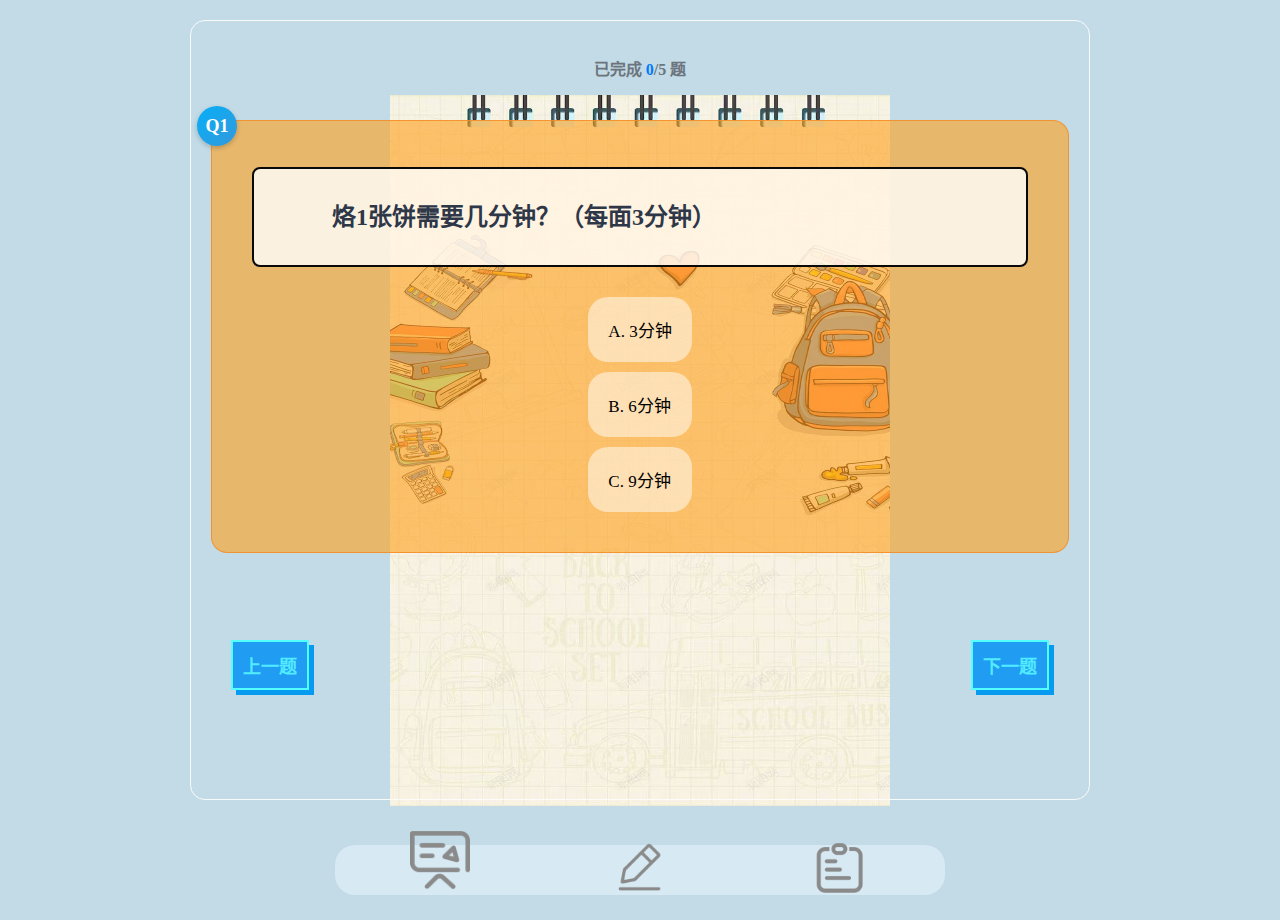
==== index.html @ 46b82601 "Add files via upload" ====
<!-- classroom.html -->
<!DOCTYPE html>
<html lang="zh-CN">
<head>
    <meta charset="UTF-8">
    <meta name="viewport" content="width=device-width, initial-scale=1.0">
    <title>课堂练习-烙饼问题</title>
    <link rel="stylesheet" href="test.css">
    <link rel="stylesheet" href="classroom.css">
    <link rel="stylesheet" href="nav.css">
    <!-- <link rel="stylesheet" href="https://cdnjs.cloudflare.com/ajax/libs/font-awesome/5.15.4/css/all.min.css">
</head> -->
<body>
    <div class="quiz-container">
        <div class="progress-info">
            已完成 <span id="progress-count">0</span>/5 题
        </div>
        
        <div class="question-container" id="classroom-questions">
            <!-- 题目1 -->
            <div class="question-page active">
                <div class="question-content">
                    <span class="question-number3">Q1</span>
                    <p class="question-text">
                        烙1张饼需要几分钟？（每面3分钟）
                    </p>
                    <div class="options-container1">
                        <ul class="options">
                            <li class="option option-a">
                                <input type="radio" name="q1" value="A" id="q1a">
                                <label for="q1a">A. 3分钟</label>
                            </li>
                            <li class="option option-b">
                                <input type="radio" name="q1" value="B" id="q1b">
                                <label for="q1b">B. 6分钟</label>
                            </li>
                            <li class="option option-c">
                                <input type="radio" name="q1" value="C" id="q1c">
                                <label for="q1c">C. 9分钟</label>
                            </li>
                        </ul>
                    </div>
                </div>
            </div>

            <!-- 题目2 -->
            <div class="question-page">
                <div class="question-content">
                    <span class="question-number3">Q2</span>
                    <p class="question-text">
                        锅1次最多烙2张饼，每面3分钟，问烙3张饼最少需要多久？
                    </p>
                    <div class="options-container1">
                        <ul class="options">
                            <li class="option option-a">
                                <input type="radio" name="q2" value="A" id="q2a">
                                <label for="q2a">A. 6分钟</label>
                            </li>
                            <li class="option option-b">
                                <input type="radio" name="q2" value="B" id="q2b">
                                <label for="q2b">B. 9分钟</label>
                            </li>
                            <li class="option option-c">
                                <input type="radio" name="q2" value="C" id="q2c">
                                <label for="q2c">C. 12分钟</label>
                            </li>
                        </ul>
                    </div>
                </div>
            </div>

            <!-- 题目3 -->
            <div class="question-page">
                <div class="question-content">
                    <span class="question-number3">Q3</span>
                    <p class="question-text">
                        锅1次最多烙2张饼，每面3分钟，问烙5张饼最少需要多久？
                    </p>
                    <div class="options-container1">
                        <ul class="options">
                            <li class="option option-a">
                                <input type="radio" name="q3" value="A" id="q3a">
                                <label for="q3a">A. 15分钟</label>
                            </li>
                            <li class="option option-b">
                                <input type="radio" name="q3" value="B" id="q3b">
                                <label for="q3b">B. 18分钟</label>
                            </li>
                            <li class="option option-c">
                                <input type="radio" name="q3" value="C" id="q3c">
                                <label for="q3c">C. 30分钟</label>
                            </li>
                        </ul>
                    </div>
                </div>
            </div>

            <!-- 题目4 -->
            <div class="question-page">
                <div class="question-content">
                    <span class="question-number3">Q4</span>
                    <p class="question-text">
                        锅1次最多烙2张饼，每面3分钟，问烙6张饼最少需要多久？
                    </p>
                    <div class="options-container1">
                        <ul class="options">
                            <li class="option option-a">
                                <input type="radio" name="q4" value="A" id="q4a">
                                <label for="q4a">A. 15分钟</label>
                            </li>
                            <li class="option option-b">
                                <input type="radio" name="q4" value="B" id="q4b">
                                <label for="q4b">B. 18分钟</label>
                            </li>
                            <li class="option option-c">
                                <input type="radio" name="q4" value="C" id="q4c">
                                <label for="q4c">C. 36分钟</label>
                            </li>
                        </ul>
                    </div>
                </div>
            </div>
            <!-- 题目5 -->
            <div class="question-page">
                <div class="question-content">
                    <span class="question-number3">Q5</span>
                    <p class="question-text">
                        福建舰上有2条电磁弹射轨道，可同时弹射2架飞机。现需起飞9架飞机，每架飞机准备时间10分钟，弹射时间1分钟，最短用时多少?
                    </p>
                    <div class="options-container1">
                        <ul class="options">
                            <li class="option option-a">
                                <input type="radio" name="q5" value="A" id="q5a">
                                <label for="q5a">A. 60分钟</label>
                            </li>
                            <li class="option option-b">
                                <input type="radio" name="q5" value="B" id="q5b">
                                <label for="q5b">B. 80分钟</label>
                            </li>
                            <li class="option option-c">
                                <input type="radio" name="q5" value="C" id="q5c">
                                <label for="q5c">C. 90分钟</label>
                            </li>
                        </ul>
                    </div>
                </div>
            </div>
            <div class="button-controls">
                <button class="prev-btn">上一题</button>
                <button class="next-btn">下一题</button>
            </div>
        </div>

        

        <!-- 完成提示层 -->
        <div class="complete-layer">
            <h2>课堂练习完成！继续学习进步吧！</h2>
            <button id="goto-homework">继续课后练习</button>
        </div>
    </div>
    <nav class="nav">
        <div class="nav-item ">
            <a href="index.html">
                <img src="img/课堂.png" class="nav__image">
            </a>
        </div>
        <div class="nav-item">
            <a href="test.html">
                <img src="img/随机练习.png" class="nav__image">
            </a>
        </div>
        <div class="nav-item">
            <a href="review.html">
                <img src="img/练习报告.png" class="nav__image">
            </a>
        </div>
        <div class="nav-overlay"></div>
    </nav>
    
    <script>
        // 移除动态加载导航的代码，因为我们已经直接在HTML中添加了导航结构
        // 设置当前激活状态
        // document.addEventListener('DOMContentLoaded', function() {
        //     const currentPage = window.location.pathname.split('/').pop();
        //     document.querySelectorAll('.nav-item').forEach(link => {
        //         if(link.getAttribute('href') === currentPage || 
        //            (currentPage === '' && link.getAttribute('href') === 'index.html')) {
        //             link.classList.add('active');
        //         }
        //     });
        // });
        // 通用导航逻辑
document.addEventListener("DOMContentLoaded", function () {
  const navItems = document.querySelectorAll(".nav-item");
  const overlay = document.querySelector(".nav-overlay");
  
  // 初始化激活状态
  setActiveByUrl();
  updateOverlayPosition();

  navItems.forEach(item => {
    item.addEventListener("click", function(e) {
      e.preventDefault();
      const targetPage = this.querySelector('a').href;
      
      // 更新激活状态
      navItems.forEach(i => i.classList.remove('active'));
      this.classList.add('active');
      
      // 更新覆盖层位置
      updateOverlayPosition();
      
      // 延迟跳转
      setTimeout(() => {
        window.location.href = targetPage;
      }, 300);
    });
  });

  function setActiveByUrl() {
    const path = window.location.pathname.split('/').pop();
    navItems.forEach(item => {
      const link = new URL(item.querySelector('a').href).pathname.split('/').pop();
      item.classList.toggle('active', link === path);
    });
  }

  function updateOverlayPosition() {
    const activeItem = document.querySelector('.nav-item.active');
    if (!activeItem) return;
    
    const itemWidth = activeItem.offsetWidth;
    const itemOffset = activeItem.offsetLeft;
    
    overlay.style.width = `${itemWidth}px`;
    overlay.style.left = `${itemOffset}px`;
  }
  
  // 窗口resize监听
  window.addEventListener('resize', () => {
    updateOverlayPosition();
  });
});
    </script>
    <script src="classroom.js"></script>
    <script src="test3.js"></script>
</body>
</html>
---- test.css ----
/* 响应式布局 */
body {
    background: url('img/bg.jpg') center/cover no-repeat fixed;
    background-color:#c2dbe6;
    font-family:'宋体';
    margin:0;
    /*min-height: 100vh;*/
   background-size: 500px 711px;
   min-height: 100vh;
    display: block; 
    overflow-x: hidden;
}
/*------------------ 侧边栏题目项样式---------------------- */
/*关闭按钮*/
.close-sidebar {
  position: absolute;
  top: 15px;
  right: 15px;
  width: 35px;
  height: 35px;
  border: none;
  background: rgba(255,50,50,0.9);
  border-radius: 50%;
  cursor: pointer;
  transition: all 0.3s cubic-bezier(0.4, 0, 0.2, 1);
  box-shadow: 0 2px 8px rgba(0,0,0,0.1);
  padding: 0;
}

.close-sidebar:hover {
  transform: rotate(90deg) scale(1.1);
  background-size: 75%;
  box-shadow: 0 3px 12px rgba(0,0,0,0.2);
  background-color: rgba(255,50,50,0.9);
}
/*   侧边栏题目项 */  
/*======================================*/
.star {
  --star-size: 55px;
  --star-color:rgb(250, 246, 21);
  position: relative;
  width: var(--star-size);
  height: var(--star-size);
  cursor: pointer;
  margin: 8px;
  filter: drop-shadow(0 2px 4px rgba(254, 254, 2, 0.1));
  left:20px;
}

.star .checkbox {
  position: absolute;
  opacity: 0;
  width: 100%;
  height: 100%;
  z-index: 20;
  cursor: pointer;
}

/* 星形基础样式 */
.svg-container {
  position: relative;
  width: 100%;
  height: 100%;
}

.svg-outline,
.svg-filled {
  position: absolute;
  width: 100%;
  height: 100%;
  transition: all 0.3s cubic-bezier(0.68, -0.55, 0.27, 1.55);
}

/* 未选中状态 */
.svg-outline {
  fill: rgba(255,255,255,0.9);
  stroke: #fffcfc;
  stroke-width: 1px;
}

/* 选中状态 */
.svg-filled {
  fill: var(--star-color);
  transform: scale(0);
  opacity: 0;
}

/* 题号样式 */
.question-number2 {
  position: absolute;
  top: 50%;
  left: -10px;
  transform: translate(-50%, -45%);
  font-size: 1.2em;
  font-weight: bold;
  color: #f8f7f8;
  pointer-events: none;
  z-index: 10;
}

/* 选中动画 */
.star .checkbox:checked ~ .svg-container .svg-filled {
  transform: scale(1);
  opacity: 1;
  animation: starPop 0.6s ease-out;
}

/* 已答题状态 */
.question-item.answered .svg-outline {
  stroke:#fed330;
  stroke-width: 2px;
}

/* 当前题目 */
.question-item.current {
  animation: currentPulse 1.5s;
  color: yellow;
}

@keyframes starPop {
  0% { transform: scale(0); opacity: 0; }
  70% { transform: scale(1.1); opacity: 1; }
  100% { transform: scale(1); }
}

@keyframes currentPulse {
  0% { transform: scale(1); }
  50% { transform: scale(1.05); }
  100% { transform: scale(1); }
}
/*==========进度条样式===========*/
.question-progress {
  margin-top: 18px;;
  padding: 3px 5px;
  background: #bcab2c;
  border-radius: 8px;
}

.progress-bar {
  height: 5px;
  background: #F8EDEB;
  border-radius: 3px;
  overflow: hidden;
}

.progress-fill {
  width: 0%;
  height: 100%;
  background: linear-gradient(to right, #3e7396, #193fa1);
  transition: width 0.3s ease;
}
/*================================*/
/*=========作答区域样式================*/
.quiz-container {
    position: relative;
    width: 90%;
    max-width: 900px;
    min-height: 400px; /* 设置最小高度，防止内容挤压 */
    margin: 20px auto 40px; /* 增加顶部边距，确保在导航栏下方有足够空间 */
    /* padding: 20px; */
    box-sizing: border-box;
    text-align: center;
    padding-bottom: 100px; /* 给按钮留出空间 */
    min-height: calc(100vh - 120px); /* 防止内容过短 */
    background: rgba(255, 255, 255, 0); /* 半透明白色背景 */
    border-radius: 15px;
    border: 1px solid rgba(253, 253, 253, 0.912);
    font-size:15px;
    font-weight: 600;
    left: 0;
    right: 0;
}
.quiz-title{
    font-size:30px;
    /* font-family:'Courier, monospace'; */
    font-family: "Helvetica Neue Black", "Arial Black", sans-serif;
}
.question-container {
    position: relative;
    height: 60vh; /* 使用视口高度而非最小高度 */
    min-height: 400px; /* 设置最小高度 */
    max-height: 800px; /* 设置最大高度 */
    margin: 20px 0;
    overflow: visible; /* 允许内容溢出*/
    padding:20px 0 80px;
}

/* 单个题目页 */
.question-page {
    position: absolute;
    width: 100%;
    height: 100%; /* 确保高度填满容器 */
    opacity: 0;
    transform: translateY(20px);
    transition: all 0.4s cubic-bezier(0.4, 0, 0.2, 1);
    pointer-events: none;
    left: 0; /* 确保水平位置固定 */
    top: 0; /* 确保垂直位置固定 */
}

.question-page.active {
    opacity: 1;
    pointer-events: all;/* 允许点击 */
    animation: slideIn 0.5s ease-in-out;
}
/* 扩大题目内容区域 */
.question-content {
  background: #ffa01c9b; /* 半透明背景 */
    border-radius: 16px;
    padding: 30px 40px; 
    margin: 0 auto;
    max-width: 800px;
    transition: transform 0.3s ease, box-shadow 0.3s ease;
    min-height: 300px;
    position: relative;
    border: 1px solid rgba(242, 139, 36, 0.8);
}


/* 题目文本优化 */
.question-text {
  font-size: clamp(0.5rem, 2.5vw, 1.5rem);
  color: #2d3748;
  line-height: 2.0;
  background: rgba(255, 255, 255, 0.8);
  border: 2px solid #090909;
  border-radius: 8px;
  
  /* 文字排版属性 */
  text-indent: 2em; /* 首行缩进2个字符 */
  text-align: left; /* 左对齐 */
  padding: 1.5rem;  /* 统一内边距 */
  margin: 1rem 0;   /* 添加外边距 */
  
  display: block;   /* 取消flex布局 */
  height: auto;     /* 自动高度 */
  
  /* 文字换行优化 */
  word-break: break-word;
  overflow-wrap: break-word;
}
.question-number {
    position: absolute;
    left: -15px;
    top: -15px;
    width: 40px;
    height: 40px;
    font-size: 1.2em;
    color: white;
    font-weight: 700;
    padding: 0;
    border-radius: 50%;
    box-shadow: 0 2px 5px rgba(0,0,0,0.2);
    display: flex;
    align-items: center;
    justify-content: center;
    z-index: 5;
}
/*================================================*/
/* ================= 填空题样式======================== */
.fillblank-container {
    position: relative;
    width: 250px;
    font-family: monospace;
    margin: 30px auto; /* 居中显示 */
}

.fillblank-input {
  width: 100%;
  padding: 15px;
  font-size: 18px;
  font-weight: bold;
  color: #000;
  background-color: #fff;
  border: 4px solid #000;
  position: relative;
  overflow: hidden;
  border-radius: 0;
  outline: none;
  transition: all 0.3s cubic-bezier(0.25, 0.8, 0.25, 1);
  box-shadow: 5px 5px 0 #000, 10px 10px 0 #4a90e2;
}

@keyframes glitch {
  0% {
    transform: translate(0);
  }
  20% {
    transform: translate(-2px, 2px);
  }
  40% {
    transform: translate(-2px, -2px);
  }
  60% {
    transform: translate(2px, 2px);
  }
  80% {
    transform: translate(2px, -2px);
  }
  100% {
    transform: translate(0);
  }
}

.fillblank-input:focus {
  animation: focus-pulse 4s cubic-bezier(0.25, 0.8, 0.25, 1) infinite,
    glitch 0.3s cubic-bezier(0.25, 0.8, 0.25, 1) infinite;
}

.fillblank-input:focus::after {
  content: "";
  position: absolute;
  top: -2px;
  left: -2px;
  right: -2px;
  bottom: -2px;
  background: white;
  z-index: -1;
}

.fillblank-input:focus::before {
  content: "";
  position: absolute;
  top: 0;
  left: 0;
  width: 100%;
  height: 100%;
  background: black;
  z-index: -2;
  clip-path: inset(0 100% 0 0);
  animation: glitch-slice 4s steps(2, end) infinite;
}

@keyframes glitch-slice {
  0% {
    clip-path: inset(0 100% 0 0);
  }
  10% {
    clip-path: inset(0 5% 0 0);
  }
  20% {
    clip-path: inset(0 80% 0 0);
  }
  30% {
    clip-path: inset(0 10% 0 0);
  }
  40% {
    clip-path: inset(0 50% 0 0);
  }
  50% {
    clip-path: inset(0 30% 0 0);
  }
  60% {
    clip-path: inset(0 70% 0 0);
  }
  70% {
    clip-path: inset(0 15% 0 0);
  }
  80% {
    clip-path: inset(0 90% 0 0);
  }
  90% {
    clip-path: inset(0 5% 0 0);
  }
  100% {
    clip-path: inset(0 100% 0 0);
  }
}

.fillblank-label {
  position: absolute;
  left: -3px;
  top: -35px;
  font-size: 14px;
  font-weight: bold;
  color: #fff;
  background-color: #000;
  padding: 5px 10px;
  transform: rotate(-1deg);
  z-index: 1;
  transition: all 0.3s cubic-bezier(0.25, 0.8, 0.25, 1);
}

.fillblank-input:focus + .fillblank-label {
  transform: rotate(0deg) scale(1.05);
  background-color: #4a90e2;
}

.smooth-type {
  position: relative;
  overflow: hidden;
}

.smooth-type::before {
  content: "";
  position: absolute;
  top: 0;
  right: 0;
  bottom: 0;
  left: 0;
  background: linear-gradient(90deg, #fff 0%, rgba(255, 255, 255, 0) 100%);
  z-index: 1;
  opacity: 0;
  transition: opacity 0.3s ease;
}

.smooth-type:focus::before {
  opacity: 1;
  animation: type-gradient 2s linear infinite;
}

@keyframes type-gradient {
  0% {
    background-position: 300px 0;
  }
  100% {
    background-position: 0 0;
  }
}

.fillblank-input::placeholder {
  color: #888;
  transition: color 0.3s ease;
}

.fillblank-input:focus::placeholder {
  color: transparent;
}

.fillblank-input:focus {
  animation: focus-pulse 4s cubic-bezier(0.25, 0.8, 0.25, 1) infinite;
}

@keyframes focus-pulse {
  0%,
  100% {
    border-color: #000;
  }
  50% {
    border-color: #4a90e2;
  }
}
/*========================================================*/ 
/* 添加选择题和填空题的特定的题号样式 */
.choice-question .question-number {
  background: linear-gradient(135deg, #bdc30ed3, #f4e805);
}
/* 选择题标签样式 */
.choice-label {
  transition: all 0.2s ease;
}

.fillblank-question .question-number {
  background: linear-gradient(135deg, #A2D2FF, #BDE0FE);
}

/* 填空题输入框样式 */
.fillblank-question .fillblank-input {
  border-bottom: 2px solid #A2D2FF;
}

.fillblank-question .fillblank-input:focus {
  border-bottom-color: #BDE0FE;
}

/* 回顾卡片类型样式 */
.choice-review {
  border-left: 5px solid #F8AD9D;
}

.fillblank-review {
  border-left: 5px solid #A2D2FF;
}
/*====================================================*/
/*====================================================*/
/* 确保review-layer中的元素位置固定 */
.review-layer {
    position: fixed;
    top: 0;
    left: 0;
    width: 100%;
    height: 100%;
    background: rgba(37, 36, 36, 0.9);
    z-index: 9999;
    overflow: hidden;
    display: none;
}

.review-container {
    position: relative;
    width: 90%;
    max-width: 800px;
    height: 80vh;
    margin: 10vh auto;
    background: rgba(58, 54, 54, 0.9);
    border-radius: 20px;
    padding: 25px;
    box-shadow: 0 10px 30px rgba(0,0,0,0.2);
    overflow-y: auto;
    -webkit-overflow-scrolling: touch;
    /* 添加固定位置 */
    left: 0;
    right: 0;
}

/* 确保review-card位置固定 */
.review-card {
    width: 100%;
    padding: 20px;
    margin-bottom: 30px;
    background: #fcfc1f;
    border-radius: 15px;
    box-shadow: 0 8px 16px rgba(0,0,0,0.1);
    position: relative;
    overflow: hidden;
    transition: all 0.4s cubic-bezier(0.22, 1, 0.36, 1);
    z-index: 1;
    /* 添加固定尺寸 */
    min-height: 200px;
    box-sizing: border-box;
}

/* 继续挑战按钮 */
.challenge-btn {
    background: linear-gradient(135deg, #ff7675, #d63031);
    color: white;
    padding: 12px 24px;
    border: none;
    border-radius: 8px;
    font-weight: 600;
    cursor: pointer;
    transition: all 0.3s ease;
    box-shadow: 0 4px 12px rgba(214, 48, 49, 0.3);
    margin: 0 8px;
}

.challenge-btn:hover {
    transform: translateY(-3px);
    box-shadow: 0 6px 16px rgba(214, 48, 49, 0.4);
}

/* 查看历史记录按钮 */
.view-reviews-btn {
    background: linear-gradient(135deg, #74b9ff, #0984e3);
    color: white;
    padding: 12px 24px;
    border: none;
    border-radius: 8px;
    font-weight: 600;
    cursor: pointer;
    transition: all 0.3s ease;
    box-shadow: 0 4px 12px rgba(9, 132, 227, 0.3);
    margin-top: 15px;
    width: 100%;
}

.view-reviews-btn:hover {
    transform: translateY(-3px);
    box-shadow: 0 6px 16px rgba(9, 132, 227, 0.4);
}

/* 课堂练习完成页面查看记录按钮 */
#view-review-btn {
    background: linear-gradient(135deg, #a29bfe, #6c5ce7);
    color: white;
    padding: 10px 20px;
    border: none;
    border-radius: 8px;
    font-weight: 600;
    cursor: pointer;
    transition: all 0.3s ease;
    box-shadow: 0 4px 12px rgba(108, 92, 231, 0.3);
    margin-top: 15px;
}

#view-review-btn:hover {
    transform: translateY(-3px);
    box-shadow: 0 6px 16px rgba(108, 92, 231, 0.4);
}

/* 防止题目内容被按钮遮挡 */
.question-container {
  padding-bottom: 10px; /* 根据按钮高度调整 */
  position: relative;
  margin-bottom: 100px;
}
/* classroom.css */
/*=====================================*/
/*==============题目滑入效果动画============*/
@keyframes fadeIn {
  from { opacity: 0; }
  to { opacity: 1; }
}

@keyframes slideIn {
  from { opacity: 0; transform: translateX(20px); }
  to { opacity: 1; transform: translateX(0); }
}
@keyframes optionCheck {
  0% { transform: scale(0.95); }
  50% { transform: scale(1.02); }
  100% { transform: scale(1); }
}
/*===========================================*/
/* 题目样式 */
.question-page {
  display: none;
}

.question-page.active {
  display: block;
  animation: slideIn 0.5s ease-in-out;
}
.quiz-container {
  margin-top: 20px;
  padding: 20px;
  position: relative;
  width: 88%;
  max-width: 900px;
  margin-left: auto;
  margin-right: auto;
}
/*=========================================*/
/* 选项基础样式 */
.options {
  list-style: none;
  padding: 0;
  margin-left: 55px;
}
.option {
  position: relative;
  overflow: hidden;
  z-index: 1;
  transition: all 0.3s cubic-bezier(0.4, 0, 0.2, 1);
  border-radius: 20px;
  background: rgba(255,255,255,0.5)!important;
  margin: 10px 0;
  transform: scale(0.9);
  cursor: pointer;
  padding: 0;
  width: 80% !important; /* 强制全宽 */
  max-width: none !important;
  height: auto;
  min-height: 50px;
  box-sizing: border-box;
}
/* radio按钮样式 */
.option input[type="radio"] {
  position: absolute;
  opacity: 0;
  width: 0;
  height: 0;
}
/* 选中状态 */
.option:nth-child(1) input[type="radio"]:checked + label,
.option:nth-child(2) input[type="radio"]:checked + label,
.option:nth-child(3) input[type="radio"]:checked + label {
  background-clip: padding-box !important;
  border-radius: 20px; /* 匹配容器圆角 */
}

.option:nth-child(1) input[type="radio"]:checked + label {
  background: rgba(21, 196, 250, 0.9);
}

.option:nth-child(2) input[type="radio"]:checked + label {
  background: rgba(21, 254, 165, 0.9);
}

.option:nth-child(3) input[type="radio"]:checked + label {
  background: rgba(248, 41, 203, 0.9);
}

/* 标签样式 */
.option label {
  display: flex;
  align-items: center;
  width: 100%;
  height: 100%;
  padding: 20px;
  font-size: 17px;
  font-weight: 500;
  transition: all 0.3s ease;
}

/* 移动端适配 */
@media (max-width: 768px) {
  .quiz-container {
      margin-top: 55px;
      width: 95%;
      padding: 15px;
  }
  
  .option {
      width: 60% !important; 
      margin: 8px 0; /* 调整间距 */
  }
  
  .option label {
      padding: 15px !important; /* 统一内边距 */
  }
}

@media (max-width: 480px) {
  .quiz-container {
      margin-top: 10px; /* 优化顶部间距 */
  }
  
  .option label {
      padding: 10px 15px !important;
      font-size: 18px;
      min-height: 50px; /* 确保最小高度 */
  }
}

/* 确保题目文本有足够的左侧边距 */
.question-text {
  padding-left: 30px; 
}
/* ------选项字母样式 -------------*/
.option-letter {
  display: flex;
  justify-content: center;
  align-items: center;
  width: 30px;
  height: 30px;
  border-radius: 50%;
  background-color: white;
  margin-right: 12px;
  font-weight: bold;
  box-shadow: 0 2px 4px rgba(0, 0, 0, 0.1);
}
.option:nth-child(1) .option-letter {
  color: #FFD166;
}

.option:nth-child(2) .option-letter {
  color: #06D6A0;
}

.option:nth-child(3) .option-letter {
  color: #EF767A;
}

.option:nth-child(4) .option-letter {
  color: #73D2DE;
}

/* 选项文本样式 */
.option-text {
  color: #333;
  flex: 1;
  text-align: left;
  margin-left: 0;
}
/* 选项悬停效果 */
.option:hover {
  transform: translateY(-3px);
  box-shadow: 0 6px 12px rgba(0, 0, 0, 0.15);
}

/* 选中的选项样式 */
.option.selected {
  transform: scale(1.03);
  box-shadow: 0 6px 12px rgba(0, 0, 0, 0.2);
  font-weight: bold;
}
/*===================================*/
/*=========================================*/
.prev-btn,
.next-btn {
  display: inline-block;
  padding: 10px 10px;
  font-size: 18px;
  font-weight: bold;
  text-align: center;
  text-decoration: none;
  background-color: #fffb26ac;
  color: #f8f8f7;
  border: 2px solid #848345;
  box-shadow: 5px 5px 0px #39880c;
  transition: all 0.2s ease;
  cursor: pointer;
  transform: none !important;
  
}
.prev-btn:hover,
.next-btn:hover {
    background-color: #f3f65fdf;
  color: #fff;
  border: 2px solid #3f4626;
  box-shadow: 5px 5px 0px #94b406;
}
.prev-btn:active,
.next-btn:active {
    background-color: #0b94f6;
    box-shadow: none;
    transform: translateY(4px);
}
/* -------------------- 控制按钮样式 -------------------- */
/* 修改控制按钮容器样式 */
.controls {
  position: absolute;
    bottom: -50px; 
    width: 100%;
    display: flex;
    justify-content: space-between;
    padding: 0 20px;
    box-sizing: border-box;
    left:300px;
  /* z-index: 10; */
}

/* 移动端适配 */
@media (max-width: 768px) {
  .controls {
      bottom: 15px;
      width: 60px;
      padding: 0 8px;
  }
  
  .prev-btn,
  .next-btn {
      padding: 12px 18px;
      font-size: 15px;
      min-width: 50px;
  }

  .question-text {
    font-size: clamp(0.8rem, 4vw, 1rem); /* 手机端放大到4vw基准 */
    line-height: 1.7; /* 增加行距补偿小屏幕 */
    text-indent: 1.5em; /* 减少缩进量 */
    font-weight: bold;
  }
}
/* 保证按钮始终在可视区域底部 */
@media (max-height: 600px) {
  .controls {
      bottom: 10px;
      background: rgba(255,255,255,0.9);
      padding: 10px;
      border-radius: 8px;
      box-shadow: 0 -2px 10px rgba(0,0,0,0.1);
      width: 60px!important;
  }
  .prev-btn,
  .next-btn {
      padding: 8px 16px;
      font-size: 14px;
      min-width: 50px;
      height: 50px;
      width: 150px;
  }
}

@media (max-width: 480px) {
  .controls {
      bottom: 10px;
      width: 100px;
      padding: 0 5px;
  }
  
  .prev-btn,
  .next-btn {
      padding: 8px 16px;
      font-size: 14px;
      min-width: 50px;
      height: 50px;
  }

}
---- classroom.css ----
/* classroom.css */
/* 课堂练习专用样式 */
.complete-layer {
    position: fixed;
    top: 0;
    left: 0;
    width: 100%;
    height: 100%;
    background-color: rgba(255, 255, 255, 0.9);
    display: none;
    flex-direction: column;
    justify-content: center;
    align-items: center;
    z-index: 1000;
    animation: fadeIn 0.5s ease-in-out;
}

.complete-layer h2 {
    font-size: 28px;
    color: #28a745;
    margin-bottom: 20px;
    text-align: center;
}

/*继续课后练习按钮*/
#goto-homework {
    background-color: #007bff;
    color: white;
    border: none;
    padding: 12px 24px;
    border-radius: 6px;
    font-size: 18px;
    cursor: pointer;
    transition: all 0.3s ease;
    box-shadow: 0 4px 8px rgba(0, 123, 255, 0.3);
}

#goto-homework:hover {
    background-color: #0069d9;
    transform: translateY(-2px);
    box-shadow: 0 6px 12px rgba(0, 123, 255, 0.4);
}
#progress-count {
    font-weight: bold;
    color: #007bff;
}
@keyframes fadeIn {
    from { opacity: 0; }
    to { opacity: 1; }
}



@keyframes slideIn {
    from { opacity: 0; transform: translateX(20px); }
    to { opacity: 1; transform: translateX(0); }
}

/* 进度信息 */
.progress-info {
    text-align: center;
    margin: 15px 0;
    font-size: 16px;
    color: #6c757d;
}


.feedback {
    position: fixed;
    top: 50%;
    left: 50%;
    transform: translate(-50%, -50%);
    padding: 15px 25px;
    border-radius: 8px;
    font-size: 18px;
    font-weight: bold;
    box-shadow: 0 4px 12px rgba(0,0,0,0.15);
    z-index: 1000;
    animation: fadeInOut 2s ease-in-out;
}

.feedback.success {
    background-color: #d4edda;
    color: #155724;
    border: 1px solid #c3e6cb;
}

.feedback.error {
    background-color: #f8d7da;
    color: #721c24;
    border: 1px solid #f5c6cb;
}

@keyframes fadeInOut {
    0% { opacity: 0; transform: translate(-50%, -50%) scale(0.8); }
    20% { opacity: 1; transform: translate(-50%, -50%) scale(1); }
    80% { opacity: 1; transform: translate(-50%, -50%) scale(1); }
    100% { opacity: 0; transform: translate(-50%, -50%) scale(0.8); }
}
/* 题目样式 */
.question-page {
    display: none;
}

.question-page.active {
    display: block;
    animation: slideIn 0.5s ease-in-out;
}
.quiz-container {
    margin-top: 20px;
    padding: 20px;
    position: relative;
    width: 90%;
    max-width: 900px;
    margin-left: auto;
    margin-right: auto;
}
.fas.fa-chalkboard-teacher,
.fas.fa-book-open {
    width: auto;
    height: auto;
    display: inline;
    margin-right: 5px;
}
/*------------------------------------------*/
.question-number3 {
    position: absolute;
    left: -15px;
    top: -15px;
    width: 40px;
    height: 40px;
    font-size: 1.2em;
    color: white;
    font-weight: 700;
    background: linear-gradient(135deg, #06aff8, #3498db);
    padding: 0;
    border-radius: 50%;
    box-shadow: 0 2px 5px rgba(0,0,0,0.2);
    display: flex;
    align-items: center;
    justify-content: center;
    z-index: 5;
}
/*------------------------------------------*/

@keyframes optionCheck {
    0% { transform: scale(0.95); }
    50% { transform: scale(1.02); }
    100% { transform: scale(1); }
}
.options-container1 {
    display: flex;
    flex-direction: column;
    align-items: center;
    justify-content: center;
    width: 100%;
    margin-top: 20px;
    padding: 0 15px;
    box-sizing: border-box; /* 新增 */
}
.options {
    list-style: none;
    padding: 0;
    margin: 0;
  }
/* 选项基础样式 */
.option {
    position: relative;
    overflow: hidden;
    z-index: 1;
    transition: all 0.3s cubic-bezier(0.4, 0, 0.2, 1);
    border-radius: 20px;
    background: rgba(255,255,255,0.5)!important;
    margin: 10px 0;
    transform: scale(1);
    cursor: pointer;
    padding: 0;
    width: 100% !important; /* 强制全宽 */
    max-width: none !important;
    height: auto;
    min-height: 50px;
    box-sizing: border-box;
}

.option-content {
    padding: 5px;
}

/* 选中状态 */
.option:nth-child(1) input[type="radio"]:checked + label,
.option:nth-child(2) input[type="radio"]:checked + label,
.option:nth-child(3) input[type="radio"]:checked + label {
    background-clip: padding-box !important;
    border-radius: 20px; /* 匹配容器圆角 */
}

.option:nth-child(1) input[type="radio"]:checked + label {
    background: rgba(21, 196, 250, 0.9);
}

.option:nth-child(2) input[type="radio"]:checked + label {
    background: rgba(21, 254, 165, 0.9);
}

.option:nth-child(3) input[type="radio"]:checked + label {
    background: rgba(248, 41, 203, 0.9);
}

/* 标签样式 */
.option label {
    display: flex;
    align-items: center;
    width: 100%;
    height: 100%;
    padding: 20px;
    font-size: 17px;
    font-weight: 500;
    transition: all 0.3s ease;
    /* box-sizing: border-box;  */
}

/* 移动端适配 */
@media (max-width: 768px) {
    .quiz-container {
        margin-top: 55px;
        width: 95%;
        padding: 15px;
    }
    
    .option {
        width: 100% !important; /* 修改为全宽 */
        margin: 8px 0; /* 调整间距 */
    }
    
    .option label {
        padding: 15px !important; /* 统一内边距 */
    }
}

@media (max-width: 480px) {
    .quiz-container {
        margin-top: 10px; /* 优化顶部间距 */
    }
    
    .option label {
        padding: 10px 15px !important;
        font-size: 18px;
        min-height: 50px; /* 确保最小高度 */
    }
}

/* 正确/错误状态 */
.option.correct {
    background-color: rgba(40, 167, 69, 0.4);
    border: 1px solid #28a745;
}

.option.incorrect {
    background-color: rgba(220, 53, 69, 0.4);
    border: 1px solid #dc3545;
}

/* 禁用状态 */
.option input[disabled] + label {
    cursor: not-allowed;
    opacity: 0.8;
}
/* 正确和错误图标样式 */
.icon-correct, .icon-incorrect {
    position: absolute;
    right: 15px;
    top: 50%;
    transform: translateY(-50%);
    font-size: 20px;
    font-weight: bold;
}

.icon-correct {
    color: #28a745;
}

.icon-incorrect {
    color: #dc3545;
}

.option.correct {
    background-color: rgba(40, 167, 69, 0.2);
    border: 1px solid #28a745;
}

.option.incorrect {
    background-color: rgba(220, 53, 69, 0.2);
    border: 1px solid #dc3545;
}

/* 禁用选项样式 */
.option input[disabled] + label {
    cursor: not-allowed;
    opacity: 0.8;
}

/* 完成层样式修复 */
.complete-layer {
    display: none;
    flex-direction: column;
    justify-content: center;
    align-items: center;
    /* 其他样式保持不变 */
}

/* 确保题目文本有足够的左侧边距 */
.question-text {
    padding-left: 30px; 
}
/*=========================================*/
.button-controls {
    position: absolute;
    bottom: -20px; /* 根据按钮高度调整 */
    width: 100%;
    display: flex;
    justify-content: space-between;
    padding: 0 20px;
    box-sizing: border-box;
  }
  
  .prev-btn,
  .next-btn {
    display: inline-block;
    padding: 10px 10px;
    font-size: 18px;
    font-weight: bold;
    text-align: center;
    text-decoration: none;
    color: #fff;
    background-color: #219cf3;
    color: #52ebff;
    border: 2px solid #52fffc;
    box-shadow: 5px 5px 0px #069af0;
    transition: all 0.2s ease;
    cursor: pointer;
    transform: none !important;
  }
  .prev-btn:hover,
  .next-btn:hover {
      background-color: #0b94f6;
    color: #fff;
    border: 2px solid #52fffc;
    box-shadow: 5px 5px 0px #069af0;
  }
  .prev-btn:active,
  .next-btn:active {
      background-color: #0b94f6;
    box-shadow: none;
    transform: translateY(4px);
  }
---- nav.css ----
/* nav.css */
.nav {
  height: 50px; /* 减小高度 */
  width: min(90%, 600px); /* 更灵活的宽度控制 */
  background-color: rgba(235, 248, 253, 0.5);
  border-radius: 20px;
  display: flex;
  position: fixed;
  bottom: 5px;
  left: 50%;
  transform: translateX(-50%);
  z-index: 1001;
  padding: 0 5px;
}

.nav-item {
  flex: 1;
  min-width: 70px; /* 手机端最小宽度 */
  height: 100%;
  display: flex;
  flex-direction: column;
  align-items: center;
  justify-content: center;
  position: relative;
  transition: all 0.3s ease;
}

.nav-overlay {
  /* background-color: #f8fafc; */
  height: 60%;
  position: absolute;
  bottom: 5px;
  left: 0;
  border-radius: 15px;
  transition: all 0.3s cubic-bezier(0.4, 0, 0.2, 1);
}

.nav__image {
  width: 50px;
  height: 50px;
  transition: all 0.3s ease;
  object-fit: contain;
}

.text {
  font-size: 8px;
  color: #4298e7;
  opacity: 0;
  transform: translateY(10px);
  transition: all 0.3s ease;
}

/* 激活状态 */
.nav-item.active {
  transform: translateY(-8px) !important;
}
.nav-item.active .nav__image {
  transform: scale(1.2) !important;
}
.nav-item.active .text {
  opacity: 1 !important;
  transform: translateY(5px) !important;
}

/* 手机端适配 */
@media (max-width: 480px) {
  .nav {
    height: 50px;
    border-radius: 15px;
    bottom: 5px;
  }
  
  .nav__image {
    width: 25px;
    height: 25px;
  }
  
  .text {
    font-size: 10px;
    transform: translateY(8px);
  }
  
  .nav-overlay {
    height: 50%;
    bottom: 3px;
    border-radius: 12px;
  }
  
  .nav-item.active {
    transform: translateY(-5px);
  }
}
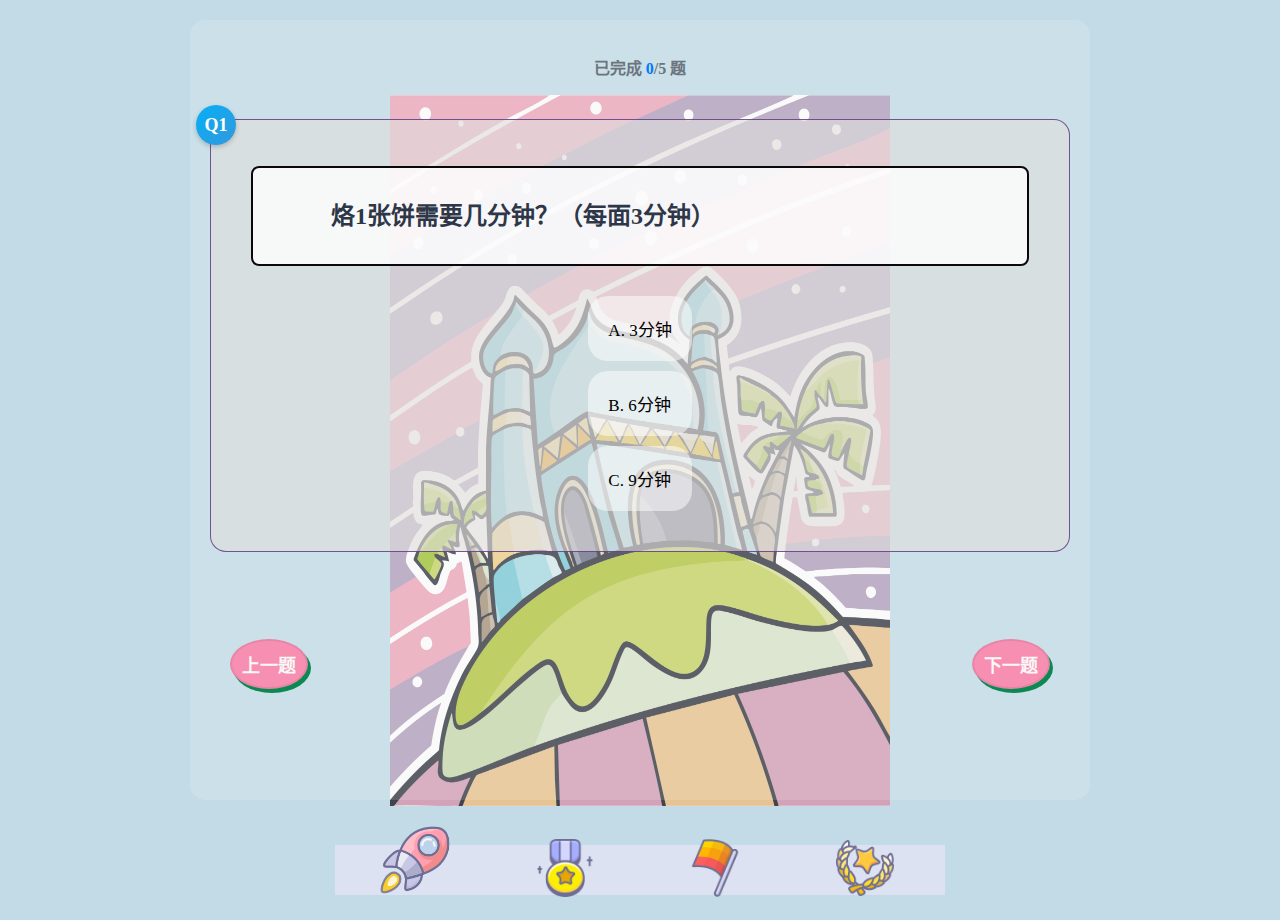
==== commit f9b5cddc: "Add files via upload" ====
--- a/index.html
+++ b/index.html
@@ -162,17 +162,22 @@
     <nav class="nav">
         <div class="nav-item ">
             <a href="index.html">
-                <img src="img/课堂.png" class="nav__image">
+                <img src="img/火箭.png" class="nav__image">
             </a>
         </div>
         <div class="nav-item">
             <a href="test.html">
-                <img src="img/随机练习.png" class="nav__image">
+              <img src="img/游戏勋章.png" class="nav__image">
             </a>
         </div>
         <div class="nav-item">
             <a href="review.html">
-                <img src="img/练习报告.png" class="nav__image">
+                <img src="img/游戏分数分值.png" class="nav__image">
+            </a>
+        </div>
+        <div class="nav-item">
+            <a href="showmath.html">
+                <img src="img/徽章.png" class="nav__image">
             </a>
         </div>
         <div class="nav-overlay"></div>
--- a/test.css
+++ b/test.css
@@ -1,6 +1,6 @@
 /* 响应式布局 */
 body {
-    background: url('img/bg.jpg') center/cover no-repeat fixed;
+    background: url('img/bg2.jpg') center/cover no-repeat fixed;
     background-color:#c2dbe6;
     font-family:'宋体';
     margin:0;
@@ -132,7 +132,7 @@
 .question-progress {
   margin-top: 18px;;
   padding: 3px 5px;
-  background: #bcab2c;
+  background: #d74dd4;
   border-radius: 8px;
 }
 
@@ -164,11 +164,14 @@
     min-height: calc(100vh - 120px); /* 防止内容过短 */
     background: rgba(255, 255, 255, 0); /* 半透明白色背景 */
     border-radius: 15px;
-    border: 1px solid rgba(253, 253, 253, 0.912);
+    /* border: 1px solid rgba(253, 253, 253, 0.912); */
     font-size:15px;
     font-weight: 600;
     left: 0;
     right: 0;
+    background: rgba(255,255,255,0.15);
+  /* backdrop-filter: blur(12px) saturate(180%); */
+  
 }
 .quiz-title{
     font-size:30px;
@@ -205,7 +208,7 @@
 }
 /* 扩大题目内容区域 */
 .question-content {
-  background: #ffa01c9b; /* 半透明背景 */
+  background: #dfdedc9b; /* 半透明背景 */
     border-radius: 16px;
     padding: 30px 40px; 
     margin: 0 auto;
@@ -213,7 +216,7 @@
     transition: transform 0.3s ease, box-shadow 0.3s ease;
     min-height: 300px;
     position: relative;
-    border: 1px solid rgba(242, 139, 36, 0.8);
+    border: 1px solid rgba(91, 45, 124, 0.8);
 }
 
 
@@ -633,7 +636,7 @@
   z-index: 1;
   transition: all 0.3s cubic-bezier(0.4, 0, 0.2, 1);
   border-radius: 20px;
-  background: rgba(255,255,255,0.5)!important;
+  background: rgba(255,255,255,0.8)!important;
   margin: 10px 0;
   transform: scale(0.9);
   cursor: pointer;
@@ -728,7 +731,7 @@
   background-color: white;
   margin-right: 12px;
   font-weight: bold;
-  box-shadow: 0 2px 4px rgba(0, 0, 0, 0.1);
+
 }
 .option:nth-child(1) .option-letter {
   color: #FFD166;
@@ -775,25 +778,26 @@
   font-weight: bold;
   text-align: center;
   text-decoration: none;
-  background-color: #fffb26ac;
+  background-color: #f78fb3;
   color: #f8f8f7;
-  border: 2px solid #848345;
-  box-shadow: 5px 5px 0px #39880c;
+  border: 2px solid #e885a7;
+  box-shadow: 3px 4px 0px  #0c8853;
   transition: all 0.2s ease;
   cursor: pointer;
   transform: none !important;
+  border-radius: 50%; 
   
 }
 .prev-btn:hover,
 .next-btn:hover {
-    background-color: #f3f65fdf;
+    background-color: #f66591d8;
   color: #fff;
-  border: 2px solid #3f4626;
+  border: 2px solid #e15765;
   box-shadow: 5px 5px 0px #94b406;
 }
 .prev-btn:active,
 .next-btn:active {
-    background-color: #0b94f6;
+    background-color: #f78fb3;
     box-shadow: none;
     transform: translateY(4px);
 }
@@ -849,14 +853,14 @@
       font-size: 14px;
       min-width: 50px;
       height: 50px;
-      width: 150px;
+      width: 50px;
   }
 }
 
 @media (max-width: 480px) {
   .controls {
       bottom: 10px;
-      width: 100px;
+      width: 90px;
       padding: 0 5px;
   }
   
@@ -865,7 +869,7 @@
       padding: 8px 16px;
       font-size: 14px;
       min-width: 50px;
-      height: 50px;
+      height: 60px;
   }
 
 }--- a/classroom.css
+++ b/classroom.css
@@ -332,24 +332,24 @@
     text-align: center;
     text-decoration: none;
     color: #fff;
-    background-color: #219cf3;
-    color: #52ebff;
-    border: 2px solid #52fffc;
-    box-shadow: 5px 5px 0px #069af0;
+    background-color: #f78fb3;
+  color: #f8f8f7;
+  border: 2px solid #e885a7;
+  box-shadow: 3px 4px 0px  #0c8853;
     transition: all 0.2s ease;
     cursor: pointer;
     transform: none !important;
   }
   .prev-btn:hover,
   .next-btn:hover {
-      background-color: #0b94f6;
+    background-color: #f66591d8;
     color: #fff;
-    border: 2px solid #52fffc;
-    box-shadow: 5px 5px 0px #069af0;
+    border: 2px solid #e15765;
+    box-shadow: 5px 5px 0px #94b406;
   }
   .prev-btn:active,
   .next-btn:active {
-      background-color: #0b94f6;
+    background-color: #f78fb3;
     box-shadow: none;
     transform: translateY(4px);
   }--- a/nav.css
+++ b/nav.css
@@ -2,8 +2,8 @@
 .nav {
   height: 50px; /* 减小高度 */
   width: min(90%, 600px); /* 更灵活的宽度控制 */
-  background-color: rgba(235, 248, 253, 0.5);
-  border-radius: 20px;
+  background-color: rgba(246, 233, 251, 0.5);
+  /* border-radius: 20px; */
   display: flex;
   position: fixed;
   bottom: 5px;
@@ -31,13 +31,13 @@
   position: absolute;
   bottom: 5px;
   left: 0;
-  border-radius: 15px;
+  /* border-radius: 15px; */
   transition: all 0.3s cubic-bezier(0.4, 0, 0.2, 1);
 }
 
 .nav__image {
-  width: 50px;
-  height: 50px;
+  width: 58px;
+  height: 58px;
   transition: all 0.3s ease;
   object-fit: contain;
 }
@@ -66,7 +66,7 @@
 @media (max-width: 480px) {
   .nav {
     height: 50px;
-    border-radius: 15px;
+    /* border-radius: 15px; */
     bottom: 5px;
   }
   
